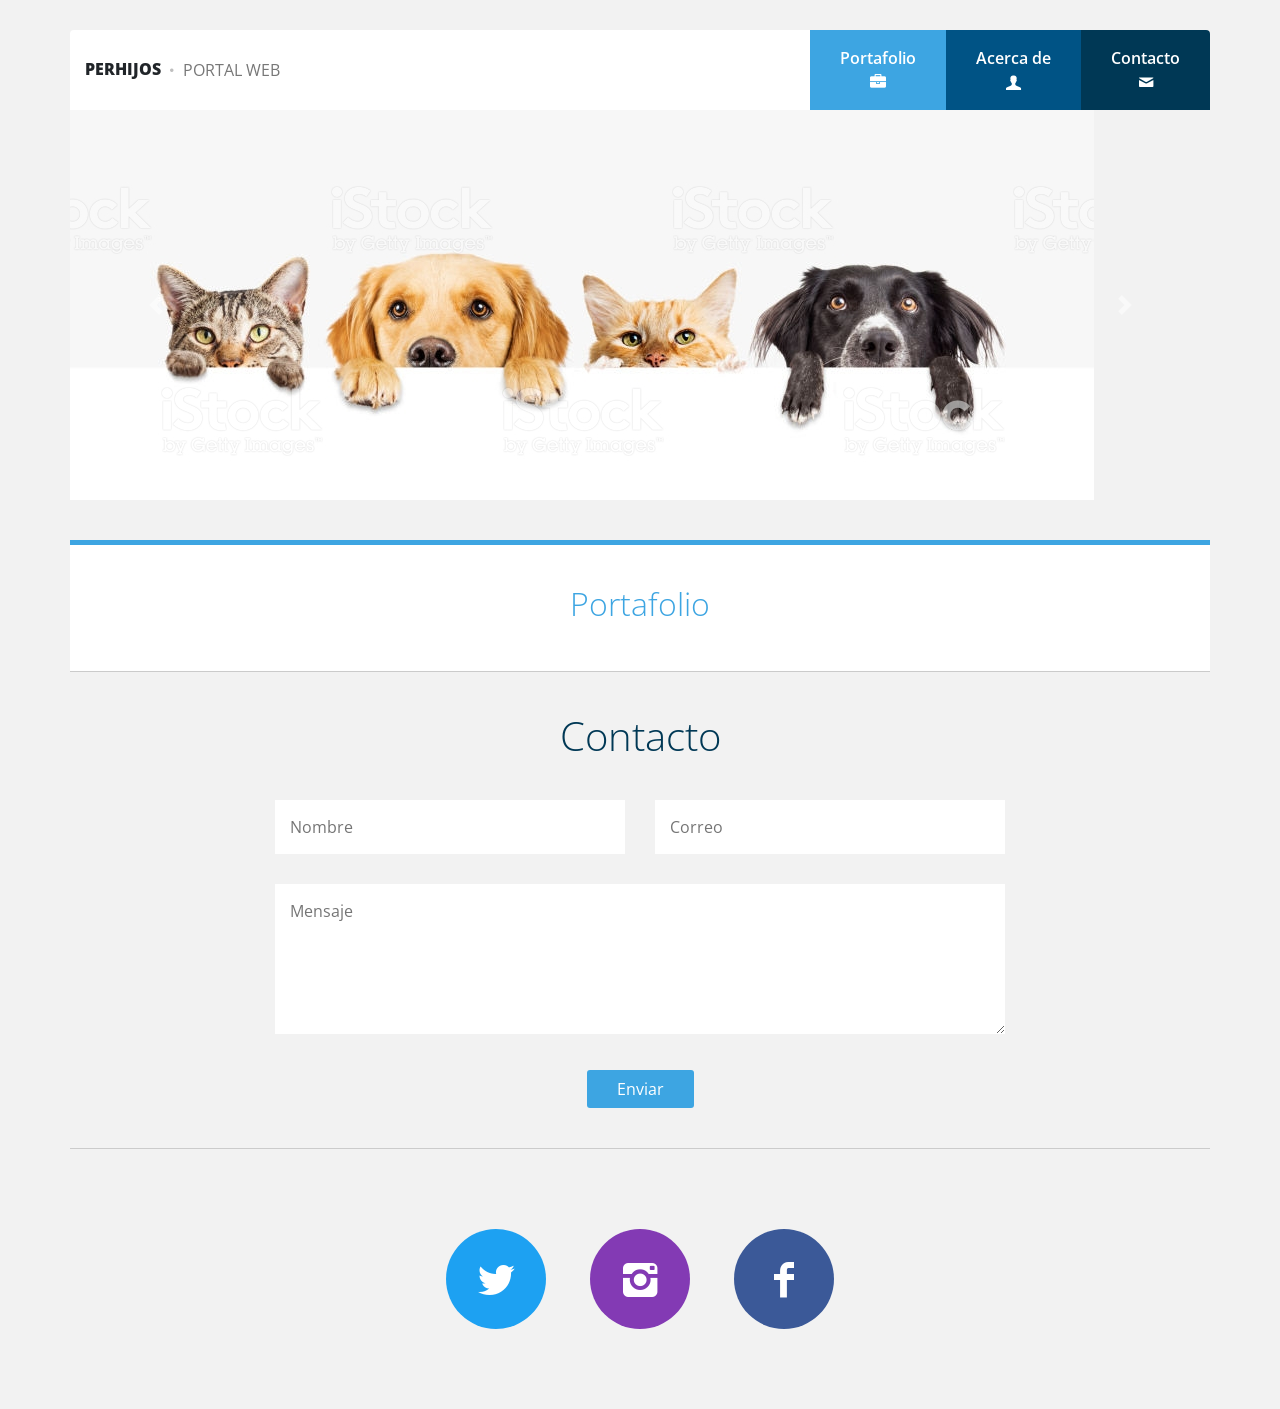
==== public/portafolio/index.html @ da68a255 "move portafolio" ====
<!DOCTYPE html>
<html lang="en">
<head>
	<meta charset="UTF-8">
	<meta name="viewport" content="width=device-width, initial-scale=1.0">
	<title>Potal Web PerHijos</title>
	<link rel="stylesheet" href="css/bootstrap.min.css">
	<link href="https://fonts.googleapis.com/css?family=Open+Sans:300,400,600,700,800" rel="stylesheet">
	<link rel="stylesheet" href="css/fontello.css">
	<link rel="stylesheet" href="css/estilos.css">
</head>
<body>
	<header>
		<div class="container">
			<!-- Logo + Menu -->
			<div class="nav row rounded-top align-items-strech justify-content-between">
				<!-- Logotipo -->
				<div class="col-md-12 col-lg logo d-flex align-items-center justify-content-center justify-content-lg-start">
					<h2>PerHijos</h2>
					<span class="icono icon-dot"></span>
					<p>PORTAL WEB</p>
				</div>

				<!-- Menu -->
				<nav class="col-md-12 col-lg-auto menu d-flex align-items-stretch flex-wrap flex-sm-nowrap">
					<a href="#" class="c-1 d-flex align-items-center">
						<div class="d-flex flex-column text-center">
							<span>Portafolio</span>
							<i class="icono icon-briefcase"></i>
						</div>
					</a>
					<a href="#" class="c-2 d-flex align-items-center">
						<div class="d-flex flex-column text-center">
							<span>Acerca de</span>
							<i class="icono icon-user"></i>
						</div>
					</a>
					<a href="#" class="c-3 d-flex align-items-center">
						<div class="d-flex flex-column text-center">
							<span>Contacto</span>
							<i class="icono icon-mail"></i>
						</div>
					</a>
				</nav>
			</div>

			<!-- Slider -->
			<div class="row slider">
				<div class="col">
					<div class="carousel slide" id="slider" data-ride="carousel">
						<ol class="carousel-indicators">
							<li data-target="#slider" data-slide-to="0" class="active"></li>
							<li data-target="#slider" data-slide-to="1"></li>
							<li data-target="#slider" data-slide-to="2"></li>
						</ol>
						<div class="carousel-inner">
							<div class="carousel-item active">
								<img src="img/slide1.jpg" alt="Slide #1" class="d-block img-fluid">
							</div>
							<div class="carousel-item">
								<img src="img/slide2.jpg" alt="Slide #2" class="d-block img-fluid">
							</div>
							<div class="carousel-item">
								<img src="img/slide3.jpg" alt="Slide #3" class="d-block img-fluid">
							</div>
						</div>

						<a href="#slider" class="carousel-control-prev" data-slide="prev">
							<span class="carousel-control-prev-icon" aria-hidden="true"></span>
							<span class="sr-only">Anterior</span>
						</a>
						<a href="#slider" class="carousel-control-next" data-slide="next">
							<span class="carousel-control-next-icon" aria-hidden="true"></span>
							<span class="sr-only">Siguiente</span>
						</a>
					</div>
				</div>
			</div>
		</div>
	</header>

	<main>
		<div class="container">
			<!-- Seccion Portafolio -->
			<div class="row portafolio">
				<div class="col">
					<h2 class="titulo">Portafolio</h2>
					<div class="row galeria justify-content-center">
						<!--<div class="contenedor-imagen col-6 col-lg-4">
							<a href="#" data-toggle="modal" data-target="#modal">
								<img src="img/img-1.jpg" class="img-fluid imagen" alt="">
							</a>
						</div>
						<div class="contenedor-imagen col-12 col-lg-8">
							<a href="#" data-toggle="modal" data-target="#modal">
								<img src="img/img-2.jpg" class="img-fluid imagen" alt="">
							</a>
						</div>
						<div class="contenedor-imagen col-12 col-lg-8">
							<a href="#" data-toggle="modal" data-target="#modal">
								<img src="img/img-3.jpg" class="img-fluid imagen" alt="">
							</a>
						</div>
						<div class="contenedor-imagen col-6 col-lg-4">
							<a href="#" data-toggle="modal" data-target="#modal">
								<img src="img/img-4.jpg" class="img-fluid imagen" alt="">
							</a>
						</div>
						<div class="contenedor-imagen col-6 col-lg-4">
							<a href="#" data-toggle="modal" data-target="#modal">
								<img src="img/img-5.jpg" class="img-fluid imagen" alt="">
							</a>
						</div>
						<div class="contenedor-imagen col-6 col-lg-4">
							<a href="#" data-toggle="modal" data-target="#modal">
								<img src="img/img-6.jpg" class="img-fluid imagen" alt="">
							</a>
						</div>
						<div class="contenedor-imagen col-6 col-lg-4">
							<a href="#" data-toggle="modal" data-target="#modal">
								<img src="img/img-7.jpg" class="img-fluid imagen" alt="">
							</a>
						</div>

						<!-- Ventana Modal 
						<div class="modal fade" id="modal">
							<div class="modal-dialog d-flex justify-content-center align-items-center">
								<div class="modal-content">
									<img src="img/img-1.jpg" alt="" id="imagen-modal" class="">
								</div>
							</div>
						</div>-->
					</div>
				</div>
			</div>

			<!-- Seccion Acerca de 
			<div class="row acerca-de align-items-center">
				<div class="col-12 col-lg-4 foto">
					<img src="img/foto.jpg" class="rounded-circle img-fluid" alt="">
					<p class="nombre">Carlos Arturo</p>
				</div>
				<div class="col-12 col-lg-8 info">
					<h2 class="titulo">Acerca de</h2>
					<p class="resumen">Lorem ipsum dolor sit amet, consectetur adipisicing elit, sed do eiusmod
					tempor incididunt ut labore et dolore magna aliqua.</p>
					<p class="resumen">Lorem ipsum dolor sit amet, consectetur adipisicing elit, sed do eiusmod
					tempor incididunt ut labore et dolore magna aliqua.</p>

					<p class="label">HTML</p>
					<div class="progress">
						<div class="progress-bar" style="width:95%;">95%</div>
					</div>

					<p class="label">CSS</p>
					<div class="progress">
						<div class="progress-bar" style="width:100%;">100%</div>
					</div>

					<p class="label">Javascript</p>
					<div class="progress">
						<div class="progress-bar" style="width:85%;">85%</div>
					</div>
				</div>
			</div>-->

			<!-- Seccion de Contacto -->
			<div class="row contacto justify-content-center">
				<div class="col-12 col-lg-8">
					<h2 class="titulo">Contacto</h2>
					<form action="" class="formulario">
						<div class="form-group row">
							<div class="col-12 col-md-6">
								<input type="text" name="" id="" placeholder="Nombre">
							</div>
							<div class="col-12 col-md-6">
								<input type="email" name="" id="" placeholder="Correo">
							</div>
						</div>
						<textarea name="" id="" placeholder="Mensaje"></textarea>
						<div class="form-group d-flex justify-content-center">
							<input type="submit" class="boton" value="Enviar">
						</div>
					</form>
				</div>
			</div>
		</div>
	</main>
	
	<footer>
		<div class="container">
			<div class="row redes-sociales justify-content-center">
				<div class="col-auto">
					<a href="#" class="icono icon-twitter twitter"></a>
					<a href="#" class="icono icon-instagram instagram"></a>
					<a href="#" class="icono icon-facebook facebook"></a>
				</div>
			</div>
		</div>
	</footer>
	
	<script src="js/jquery-3.3.1.min.js"></script>
	<script src="js/popper.min.js"></script>
	<script src="js/bootstrap.min.js"></script>
	<script src="js/scripts.js"></script>
</body>
</html>
---- public/portafolio/css/fontello.css ----
@font-face {
  font-family: 'fontello';
  src: url('../font/fontello.eot?84089686');
  src: url('../font/fontello.eot?84089686#iefix') format('embedded-opentype'),
       url('../font/fontello.woff2?84089686') format('woff2'),
       url('../font/fontello.woff?84089686') format('woff'),
       url('../font/fontello.ttf?84089686') format('truetype'),
       url('../font/fontello.svg?84089686#fontello') format('svg');
  font-weight: normal;
  font-style: normal;
}
/* Chrome hack: SVG is rendered more smooth in Windozze. 100% magic, uncomment if you need it. */
/* Note, that will break hinting! In other OS-es font will be not as sharp as it could be */
/*
@media screen and (-webkit-min-device-pixel-ratio:0) {
  @font-face {
    font-family: 'fontello';
    src: url('../font/fontello.svg?84089686#fontello') format('svg');
  }
}
*/
 
 [class^="icon-"]:before, [class*=" icon-"]:before {
  font-family: "fontello";
  font-style: normal;
  font-weight: normal;
  speak: none;
 
  display: inline-block;
  text-decoration: inherit;
  width: 1em;
  margin-right: .2em;
  text-align: center;
  /* opacity: .8; */
 
  /* For safety - reset parent styles, that can break glyph codes*/
  font-variant: normal;
  text-transform: none;
 
  /* fix buttons height, for twitter bootstrap */
  line-height: 1em;
 
  /* Animation center compensation - margins should be symmetric */
  /* remove if not needed */
  margin-left: .2em;
 
  /* you can be more comfortable with increased icons size */
  /* font-size: 120%; */
 
  /* Font smoothing. That was taken from TWBS */
  -webkit-font-smoothing: antialiased;
  -moz-osx-font-smoothing: grayscale;
 
  /* Uncomment for 3D effect */
  /* text-shadow: 1px 1px 1px rgba(127, 127, 127, 0.3); */
}
 
.icon-dot:before { content: '\e800'; } /* '' */
.icon-user:before { content: '\e801'; } /* '' */
.icon-mail:before { content: '\e802'; } /* '' */
.icon-briefcase:before { content: '\e803'; } /* '' */
.icon-twitter:before { content: '\f309'; } /* '' */
.icon-facebook:before { content: '\f30c'; } /* '' */
.icon-instagram:before { content: '\f32d'; } /* '' */
---- public/portafolio/css/estilos.css ----
body {
	background: #f2f2f2;
	font-family: 'Open Sans', sans-serif;
}

header {
	margin-top: 30px;
}

header .nav {
	min-height: 80px;
	overflow: hidden;
	background: #fff;
}

/* --- LOGO --- */
header .logo h2,
header .logo span,
header .logo p {
	font-size: 16px;
	display: inline-block;
	margin: 0;
}

header .logo h2 {
	font-weight: 800;
	text-transform: uppercase;
}

header .logo .icono { color:#bfbfbf; }

header .logo p { color: #777777; }

/* --- MENU --- */
header .menu {
	padding: 0;
}

header .menu a {
	display: block;
	padding: 0 30px;
	text-decoration: none;
	color: #fff;
}

header .menu a div span {
	font-weight: 600;
}

header .menu .c-1 { background: #3da5e2; }
header .menu .c-2 { background: #005385; }
header .menu .c-3 { background: #003855; }

header .menu .c-1:hover { background: #1ba0ef; }
header .menu .c-2:hover { background: #00426a; }
header .menu .c-3:hover { background: #002d44; }

/* --- SLIDER --- */
.slider {
	margin-bottom: 40px;
}

.slider .col {
	padding: 0;
}

/* --- PORTAFOLIO --- */
.portafolio {
	background: #fff;
	border-top: 5px solid #3da5e2;
	padding: 0 20px;
}

.portafolio .titulo {
	padding: 40px 0;
	text-align: center;
	color: #3da5e2;
	font-family: 'Open Sans', sans-serif;
	font-weight: 300;
}

.portafolio .galeria .contenedor-imagen {
	margin-bottom: 40px;
	max-height: 180px;
	overflow: hidden;
}

.portafolio .galeria .contenedor-imagen a {
	background: #3da5e2;
	display: inline-block;
}

.portafolio .galeria .contenedor-imagen:hover img {
	opacity: .3;
}

.portafolio .modal-dialog {
	margin: 0px auto;
	height: 100%;
	max-width: 1000px;
}

.portafolio .modal-content {
	width: auto;
}

/* --- ACERCA DE --- */
.acerca-de {
	padding: 30px;
	margin-bottom: 40px;
}

.acerca-de .foto {
	text-align: center;
}

.acerca-de .foto img {
	margin-bottom: 30px;
}

.acerca-de .foto .nombre {
	color: #545454;
	font-weight: 300;
	font-size: 18px;
	letter-spacing: 2px;
}

.acerca-de .info .titulo {
	color: #005385;
	font-family: 'Open Sans', sans-serif;
	font-weight: 300;
	font-size: 40px;
	margin-bottom: 30px;
}

.acerca-de .info .resumen {
	letter-spacing: 1px;
}

.acerca-de .info .label {
	font-size: 18px;
	font-weight: 600;
	color: #005385;
	margin-bottom: 10px;
}

.acerca-de .info .progress {
	background: #005385;
	border-radius: 0;
	margin-bottom: 15px;
	height: 25px;
}

.acerca-de .info .progress .progress-bar {
	background: #3da5e2;
	line-height: 25px;
	text-align: left;
	padding-left: 20px;
}

/* --- CONTACTO --- */
.contacto {
	padding: 40px 0;
	border-top: 1px solid #cbcbcb;
	border-bottom: 1px solid #cbcbcb;
	margin-bottom: 40px;
}

.contacto .titulo {
	color: #003855;
	font-family: 'Open Sans', sans-serif;
	font-weight: 300;
	font-size: 40px;
	margin-bottom: 40px;
	text-align: center;
}

.contacto .form-group {
	margin-bottom: 0;
}

.formulario input[type="text"],
.formulario input[type="email"],
.formulario textarea {
	padding: 15px;
	border: none;
	width: 100%;
	font-family: 'Open Sans', sans-serif;
	margin-bottom: 30px;
}

.formulario textarea {
	height: 150px;
	min-height: 150px;
	max-height: 250px;
}

.formulario .boton {
	background: #3da5e2;
	border: none;
	padding: 7px 30px;
	color: #fff;
	font-family: 'Open Sans', sans-serif;
	cursor: pointer;
	width: auto;
	border-radius: 3px;
}

.formulario .boton:hover {
	background: #1BA0EF;
}

/* --- FOOTER --- */
.redes-sociales {
	padding: 40px 0;
	margin-bottom: 40px;
}

.redes-sociales .icono {
	width: 100px;
	height: 100px;
	font-size: 40px;
	line-height: 100px;
	color: #fff;
	text-align: center;
	background: #cbcbcb;
	display: inline-block;
	margin: 0px 20px;
	text-decoration: none;
	border-radius: 100px;
	transition: all .3s ease;
}

.redes-sociales .twitter {background: #1da1f2;}
.redes-sociales .instagram {background: #833ab4;}
.redes-sociales .facebook {background: #3b5998;}


/* --- MEDIAQUERIES ---  */

/* Dispositivo xl */
@media screen and (max-width:1199px) {}

/* Dispositivo lg */
@media screen and (max-width:991px) {
	.logo {
		height: 76px;
	}

	.menu {
		min-height: 76px;
	}

	.menu a {
		width: 100%;
	}

	.menu a div {
		width: 100%;
	}

	.portafolio .galeria .contenedor-imagen:nth-child(1) {order:1;}
	.portafolio .galeria .contenedor-imagen:nth-child(2) {order:3;}
	.portafolio .galeria .contenedor-imagen:nth-child(3) {order:6;}
	.portafolio .galeria .contenedor-imagen:nth-child(4) {order:2;}
	.portafolio .galeria .contenedor-imagen:nth-child(5) {order:5;}
	.portafolio .galeria .contenedor-imagen:nth-child(6) {order:4;}
	.portafolio .galeria .contenedor-imagen:nth-child(7) {order:7;}

	.modal .modal-dialog {
		width: 90%;
	}

	.modal .modal-dialog .modal-content img {
		width: 100%;
	}
}

/* Dispositivo md */
@media screen and (max-width:767px) {}

/* Dispositivo sm */
@media screen and (max-width:575px) {
	header {
		margin-top: 0;
	}

	header .logo h2, 
	header .logo p {
		font-size: 12px;
	}
}
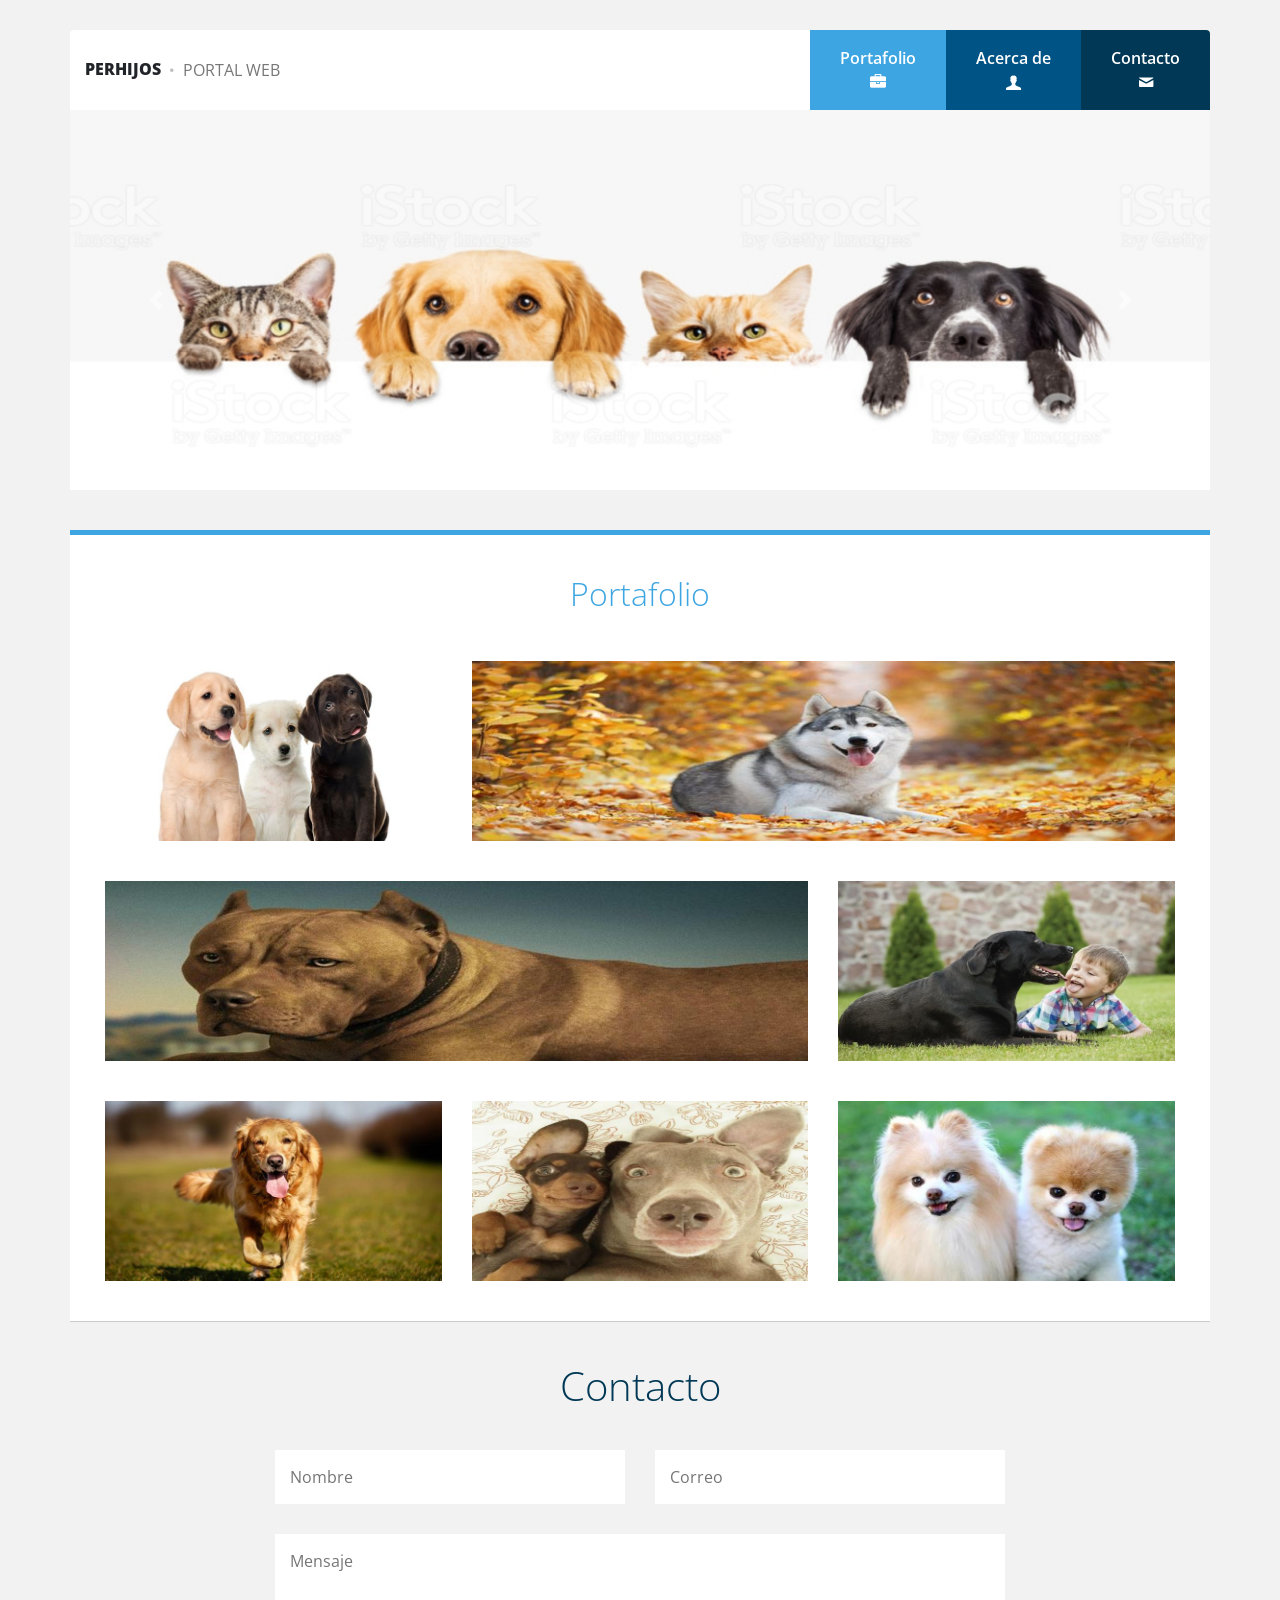
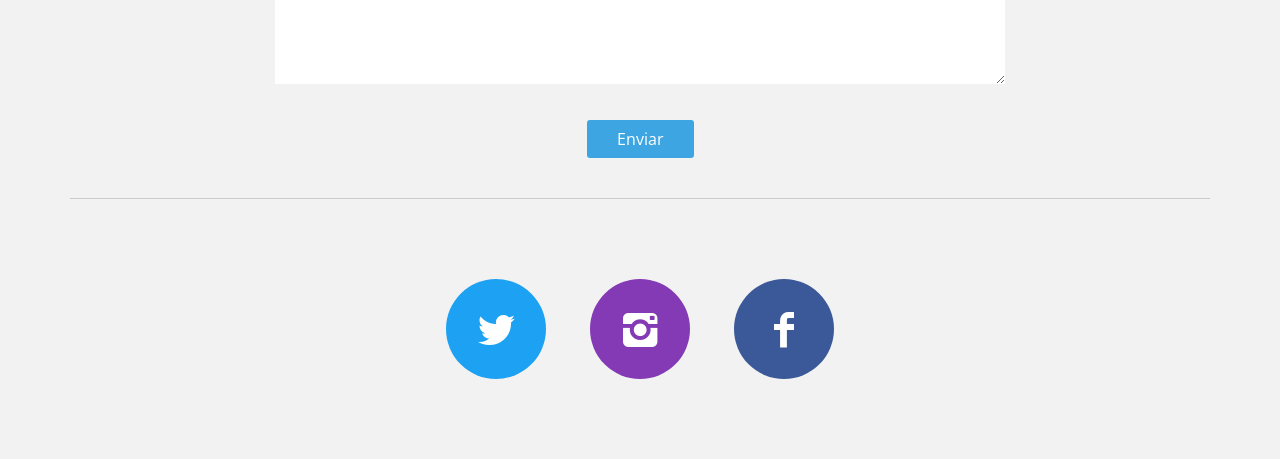
==== commit 6ace7e0e: "Merge branch 'master' of https://github.com/ybarrantes/proyecto_integracion_continua" ====
--- a/public/portafolio/index.html
+++ b/public/portafolio/index.html
@@ -55,13 +55,13 @@
 						</ol>
 						<div class="carousel-inner">
 							<div class="carousel-item active">
-								<img src="img/slide1.jpg" alt="Slide #1" class="d-block img-fluid">
+								<img src="img/slide1.png" alt="Slide #1" class="d-block img-fluid">
 							</div>
 							<div class="carousel-item">
 								<img src="img/slide2.jpg" alt="Slide #2" class="d-block img-fluid">
 							</div>
 							<div class="carousel-item">
-								<img src="img/slide3.jpg" alt="Slide #3" class="d-block img-fluid">
+								<img src="img/slide3.png" alt="Slide #3" class="d-block img-fluid">
 							</div>
 						</div>
 
@@ -86,7 +86,7 @@
 				<div class="col">
 					<h2 class="titulo">Portafolio</h2>
 					<div class="row galeria justify-content-center">
-						<!--<div class="contenedor-imagen col-6 col-lg-4">
+						<div class="contenedor-imagen col-6 col-lg-4">
 							<a href="#" data-toggle="modal" data-target="#modal">
 								<img src="img/img-1.jpg" class="img-fluid imagen" alt="">
 							</a>
@@ -122,14 +122,14 @@
 							</a>
 						</div>
 
-						<!-- Ventana Modal 
+						<!-- Ventana Modal -->
 						<div class="modal fade" id="modal">
 							<div class="modal-dialog d-flex justify-content-center align-items-center">
 								<div class="modal-content">
 									<img src="img/img-1.jpg" alt="" id="imagen-modal" class="">
 								</div>
 							</div>
-						</div>-->
+						</div>
 					</div>
 				</div>
 			</div>
--- a/public/portafolio/css/estilos.css
+++ b/public/portafolio/css/estilos.css
@@ -64,6 +64,11 @@
 	padding: 0;
 }
 
+.slider .col .carousel-inner{
+	height: 390 px;
+	width: 1024 px;
+}
+
 /* --- PORTAFOLIO --- */
 .portafolio {
 	background: #fff;
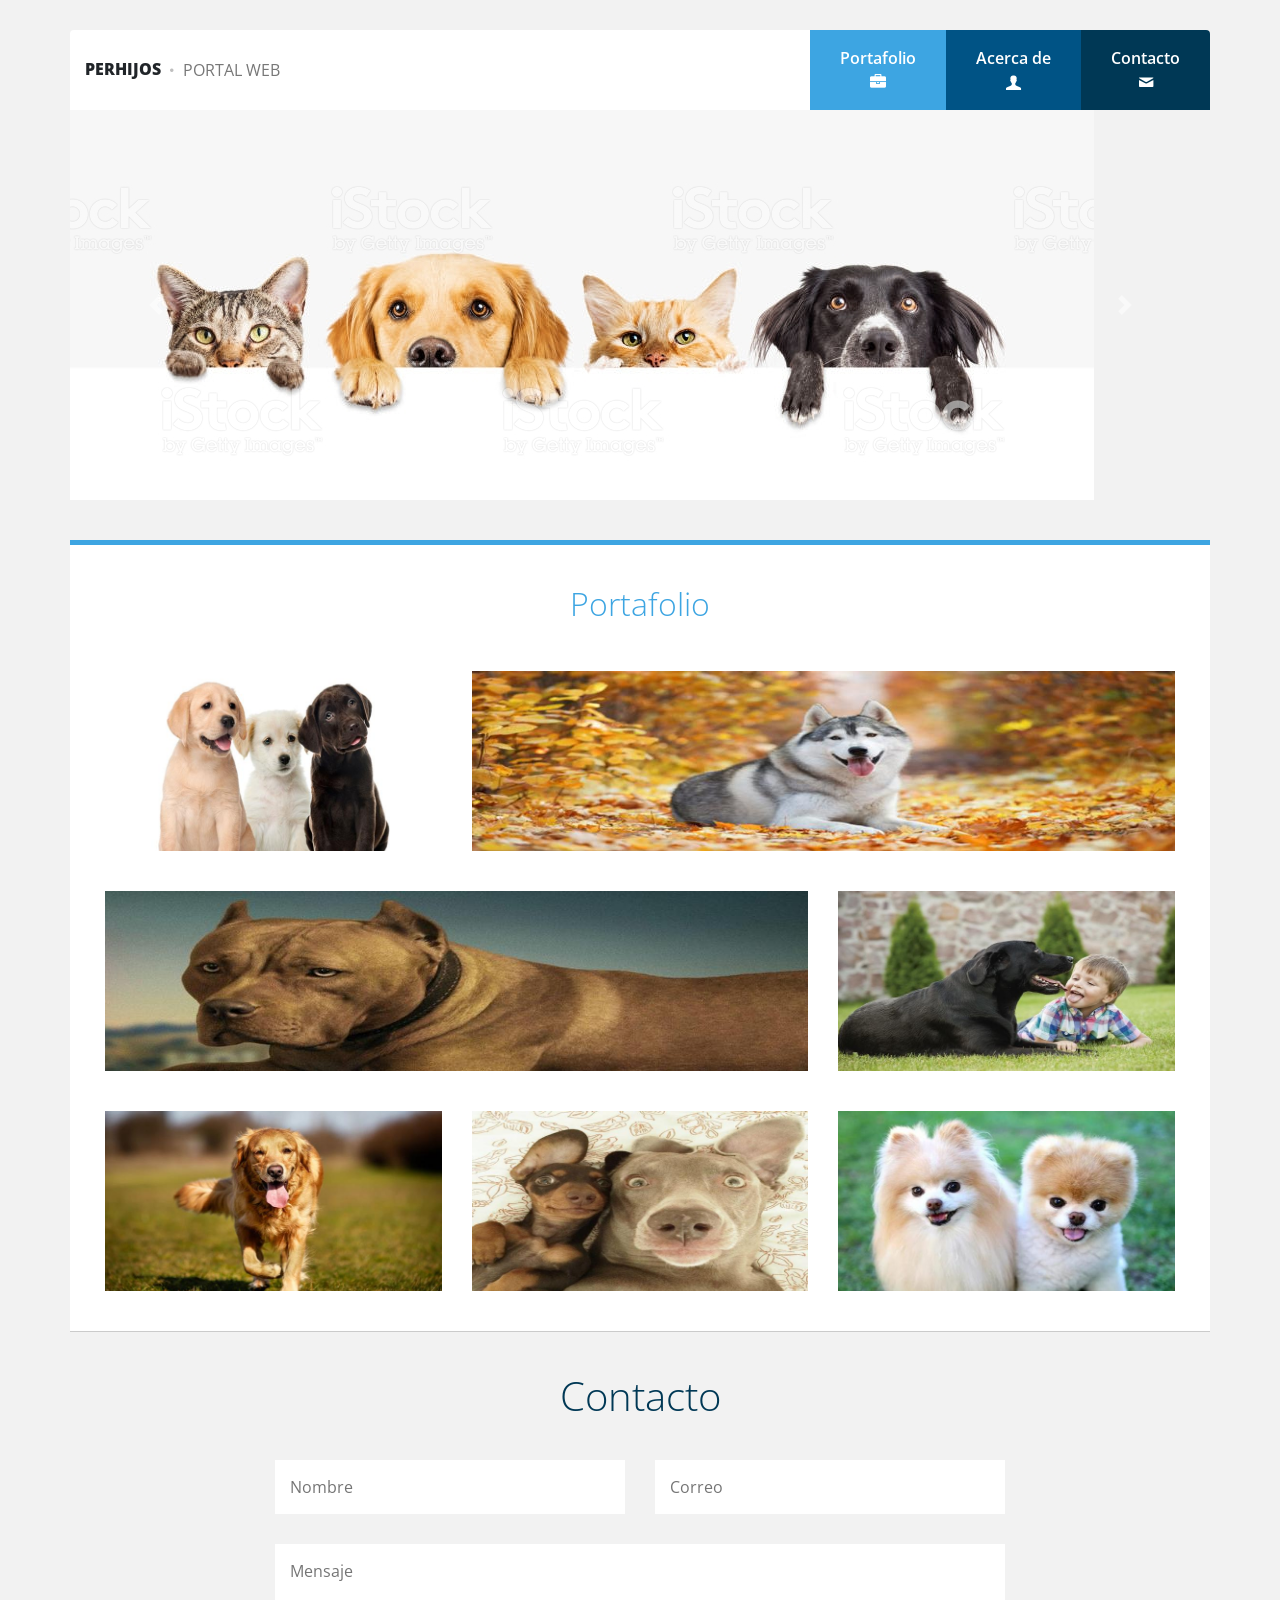
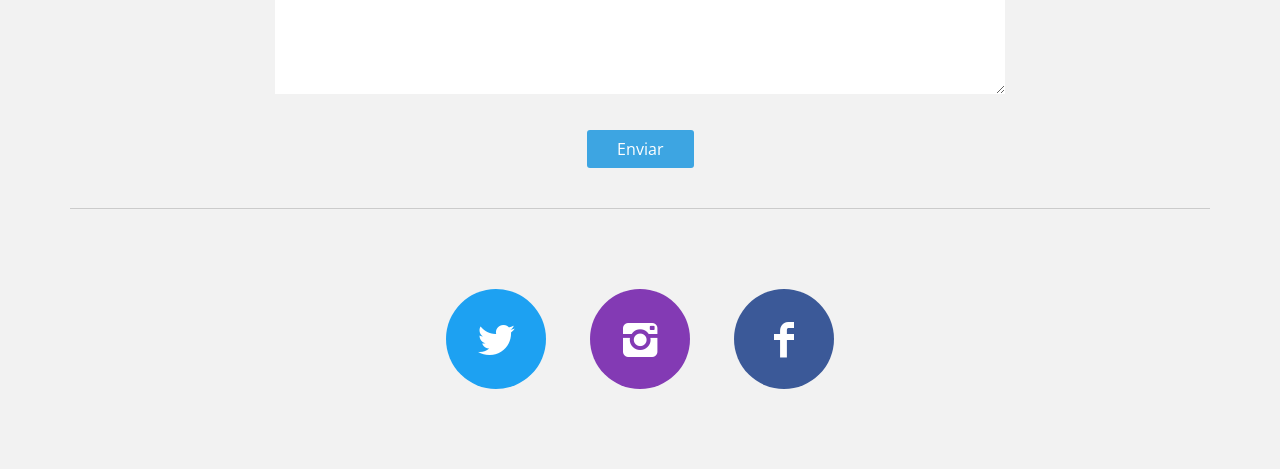
==== commit bcb9e97b: "creacion del Portafolio la creacion insertando las imagenes del portafolio. Taller y entrega 2" ====
--- a/public/portafolio/index.html
+++ b/public/portafolio/index.html
@@ -55,13 +55,13 @@
 						</ol>
 						<div class="carousel-inner">
 							<div class="carousel-item active">
-								<img src="img/slide1.png" alt="Slide #1" class="d-block img-fluid">
+								<img src="img/slide1.jpg" alt="Slide #1" class="d-block img-fluid">
 							</div>
 							<div class="carousel-item">
 								<img src="img/slide2.jpg" alt="Slide #2" class="d-block img-fluid">
 							</div>
 							<div class="carousel-item">
-								<img src="img/slide3.png" alt="Slide #3" class="d-block img-fluid">
+								<img src="img/slide3.jpg" alt="Slide #3" class="d-block img-fluid">
 							</div>
 						</div>
 
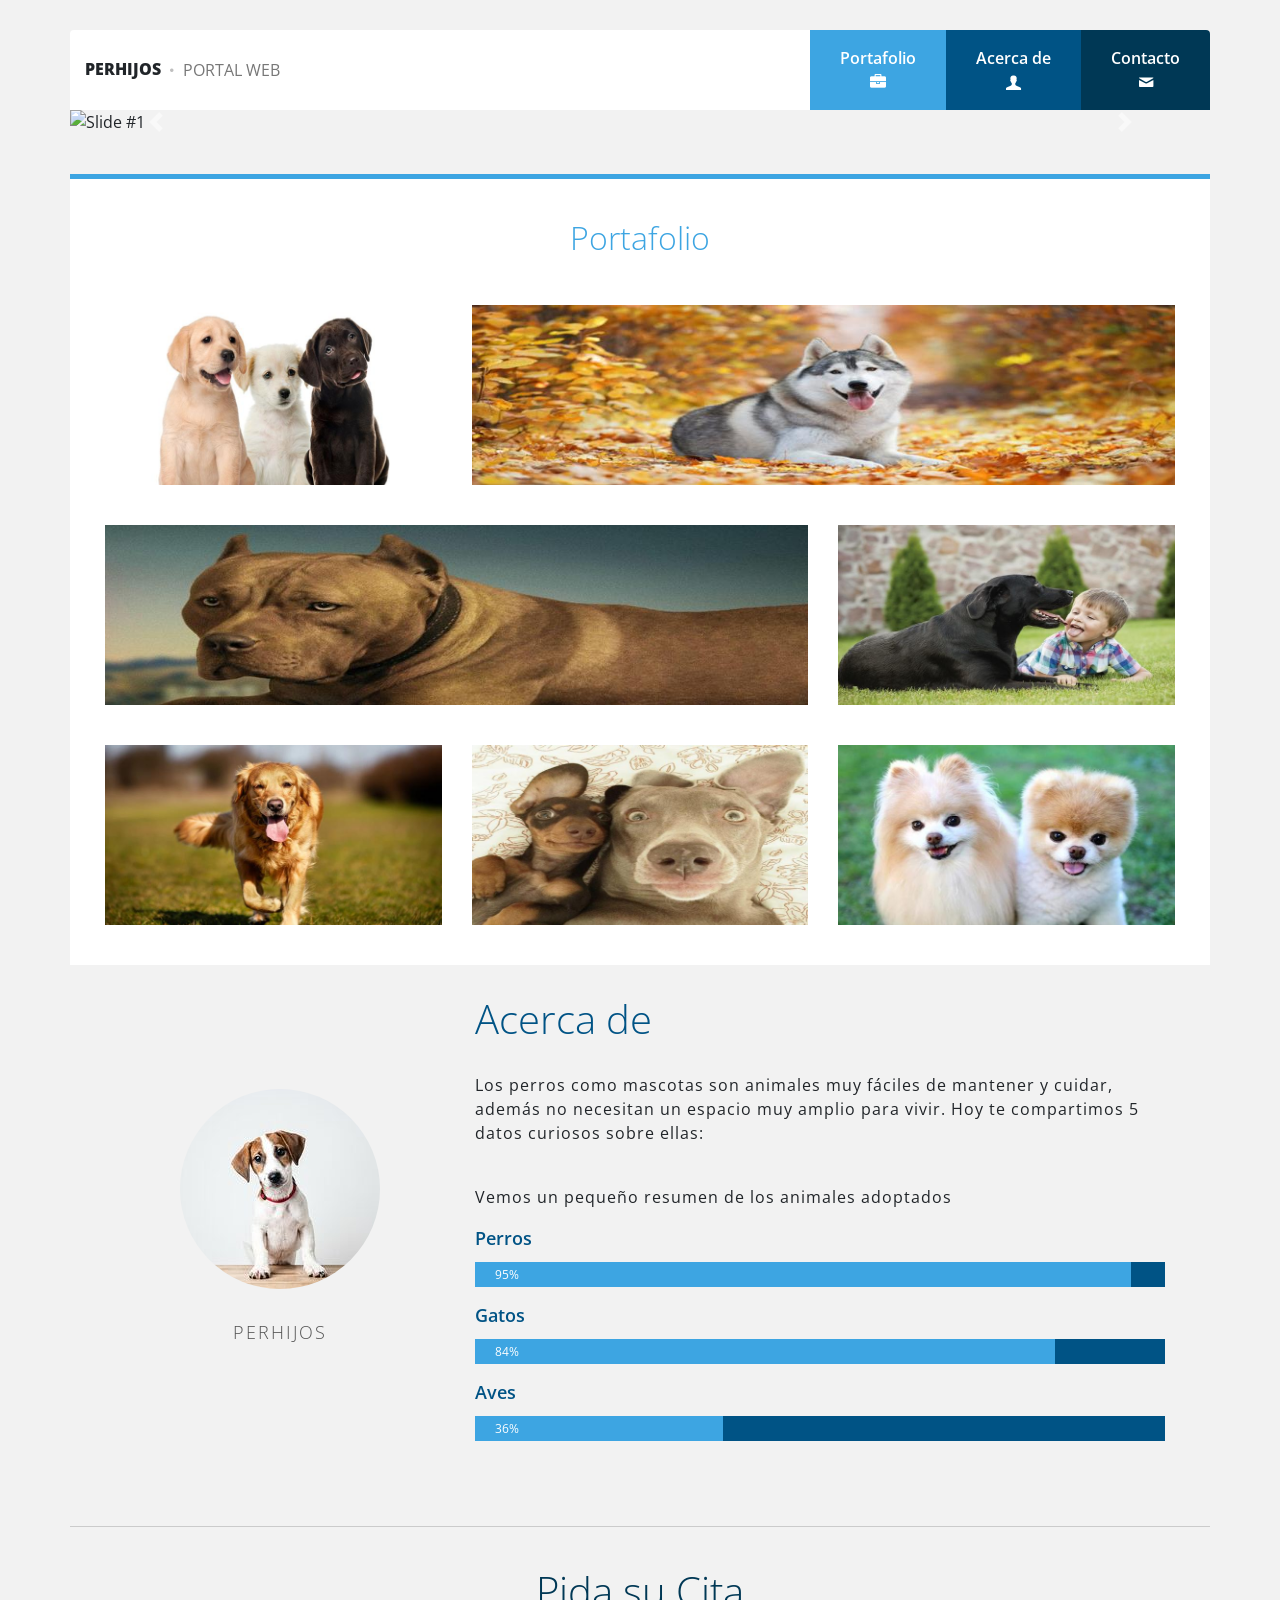
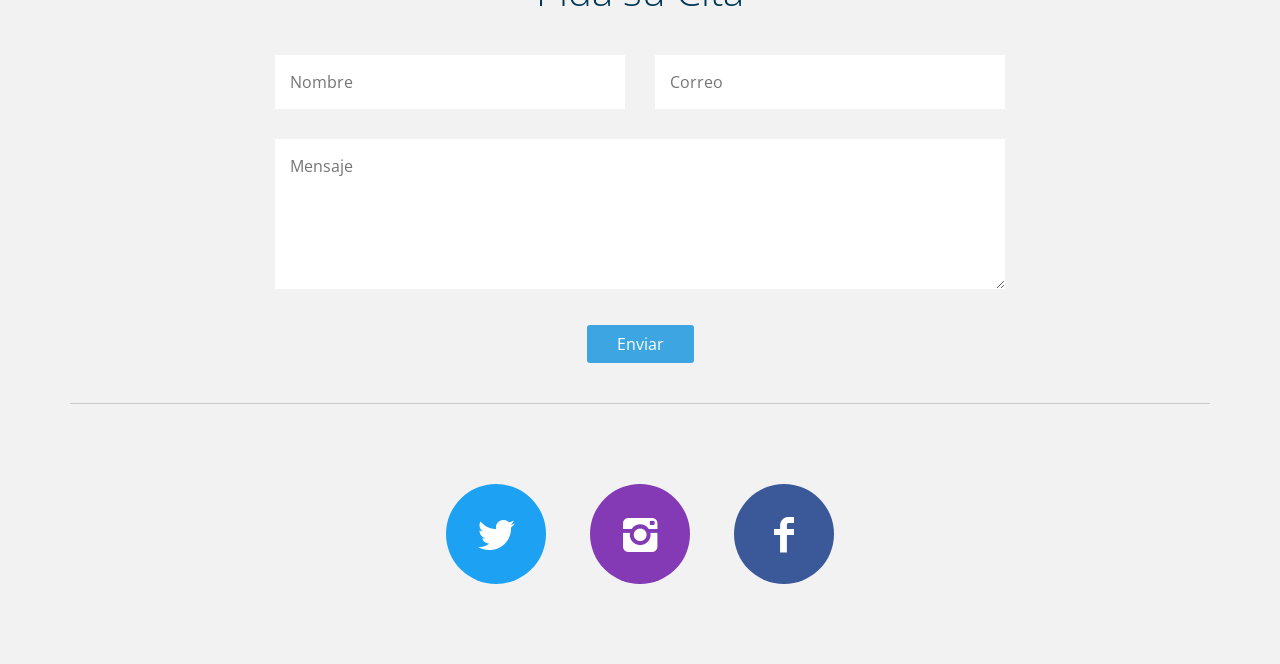
==== commit 2fbf437a: "Ultimas mejoras del proyecto las ultimas mejoras del proyecto de integracion continua" ====
--- a/public/portafolio/index.html
+++ b/public/portafolio/index.html
@@ -23,19 +23,19 @@
 
 				<!-- Menu -->
 				<nav class="col-md-12 col-lg-auto menu d-flex align-items-stretch flex-wrap flex-sm-nowrap">
-					<a href="#" class="c-1 d-flex align-items-center">
+					<a href="#portafolio" class="c-1 d-flex align-items-center" >
 						<div class="d-flex flex-column text-center">
 							<span>Portafolio</span>
 							<i class="icono icon-briefcase"></i>
 						</div>
 					</a>
-					<a href="#" class="c-2 d-flex align-items-center">
+					<a href="#acerca" class="c-2 d-flex align-items-center">
 						<div class="d-flex flex-column text-center">
 							<span>Acerca de</span>
 							<i class="icono icon-user"></i>
 						</div>
 					</a>
-					<a href="#" class="c-3 d-flex align-items-center">
+					<a href="#contacto" class="c-3 d-flex align-items-center">
 						<div class="d-flex flex-column text-center">
 							<span>Contacto</span>
 							<i class="icono icon-mail"></i>
@@ -82,7 +82,7 @@
 	<main>
 		<div class="container">
 			<!-- Seccion Portafolio -->
-			<div class="row portafolio">
+			<div class="row portafolio" id="portafolio">
 				<div class="col">
 					<h2 class="titulo">Portafolio</h2>
 					<div class="row galeria justify-content-center">
@@ -134,40 +134,41 @@
 				</div>
 			</div>
 
-			<!-- Seccion Acerca de 
-			<div class="row acerca-de align-items-center">
+			<!-- Seccion Acerca de -->
+			<div id="acerca" class="row acerca-de align-items-center">
 				<div class="col-12 col-lg-4 foto">
 					<img src="img/foto.jpg" class="rounded-circle img-fluid" alt="">
-					<p class="nombre">Carlos Arturo</p>
+					<p class="nombre">PERHIJOS</p>
 				</div>
 				<div class="col-12 col-lg-8 info">
 					<h2 class="titulo">Acerca de</h2>
-					<p class="resumen">Lorem ipsum dolor sit amet, consectetur adipisicing elit, sed do eiusmod
-					tempor incididunt ut labore et dolore magna aliqua.</p>
-					<p class="resumen">Lorem ipsum dolor sit amet, consectetur adipisicing elit, sed do eiusmod
-					tempor incididunt ut labore et dolore magna aliqua.</p>
-
-					<p class="label">HTML</p>
+					<p class="resumen">Los perros como mascotas son animales muy fáciles de mantener 
+					y cuidar, además no necesitan un espacio muy amplio para vivir.
+					Hoy te compartimos 5 datos curiosos sobre ellas:</p>
+					<br>
+					<p class="resumen">Vemos un pequeño resumen de los animales adoptados</p>
+
+					<p class="label">Perros</p>
 					<div class="progress">
 						<div class="progress-bar" style="width:95%;">95%</div>
 					</div>
 
-					<p class="label">CSS</p>
+					<p class="label">Gatos</p>
 					<div class="progress">
-						<div class="progress-bar" style="width:100%;">100%</div>
-					</div>
-
-					<p class="label">Javascript</p>
+						<div class="progress-bar" style="width:84%;">84%</div>
+					</div>
+
+					<p class="label">Aves</p>
 					<div class="progress">
-						<div class="progress-bar" style="width:85%;">85%</div>
-					</div>
-				</div>
-			</div>-->
+						<div class="progress-bar" style="width:36%;">36%</div>
+					</div>
+				</div>
+			</div>
 
 			<!-- Seccion de Contacto -->
-			<div class="row contacto justify-content-center">
+			<div id="contacto" class="row contacto justify-content-center">
 				<div class="col-12 col-lg-8">
-					<h2 class="titulo">Contacto</h2>
+					<h2 class="titulo">Pida su Cita</h2>
 					<form action="" class="formulario">
 						<div class="form-group row">
 							<div class="col-12 col-md-6">
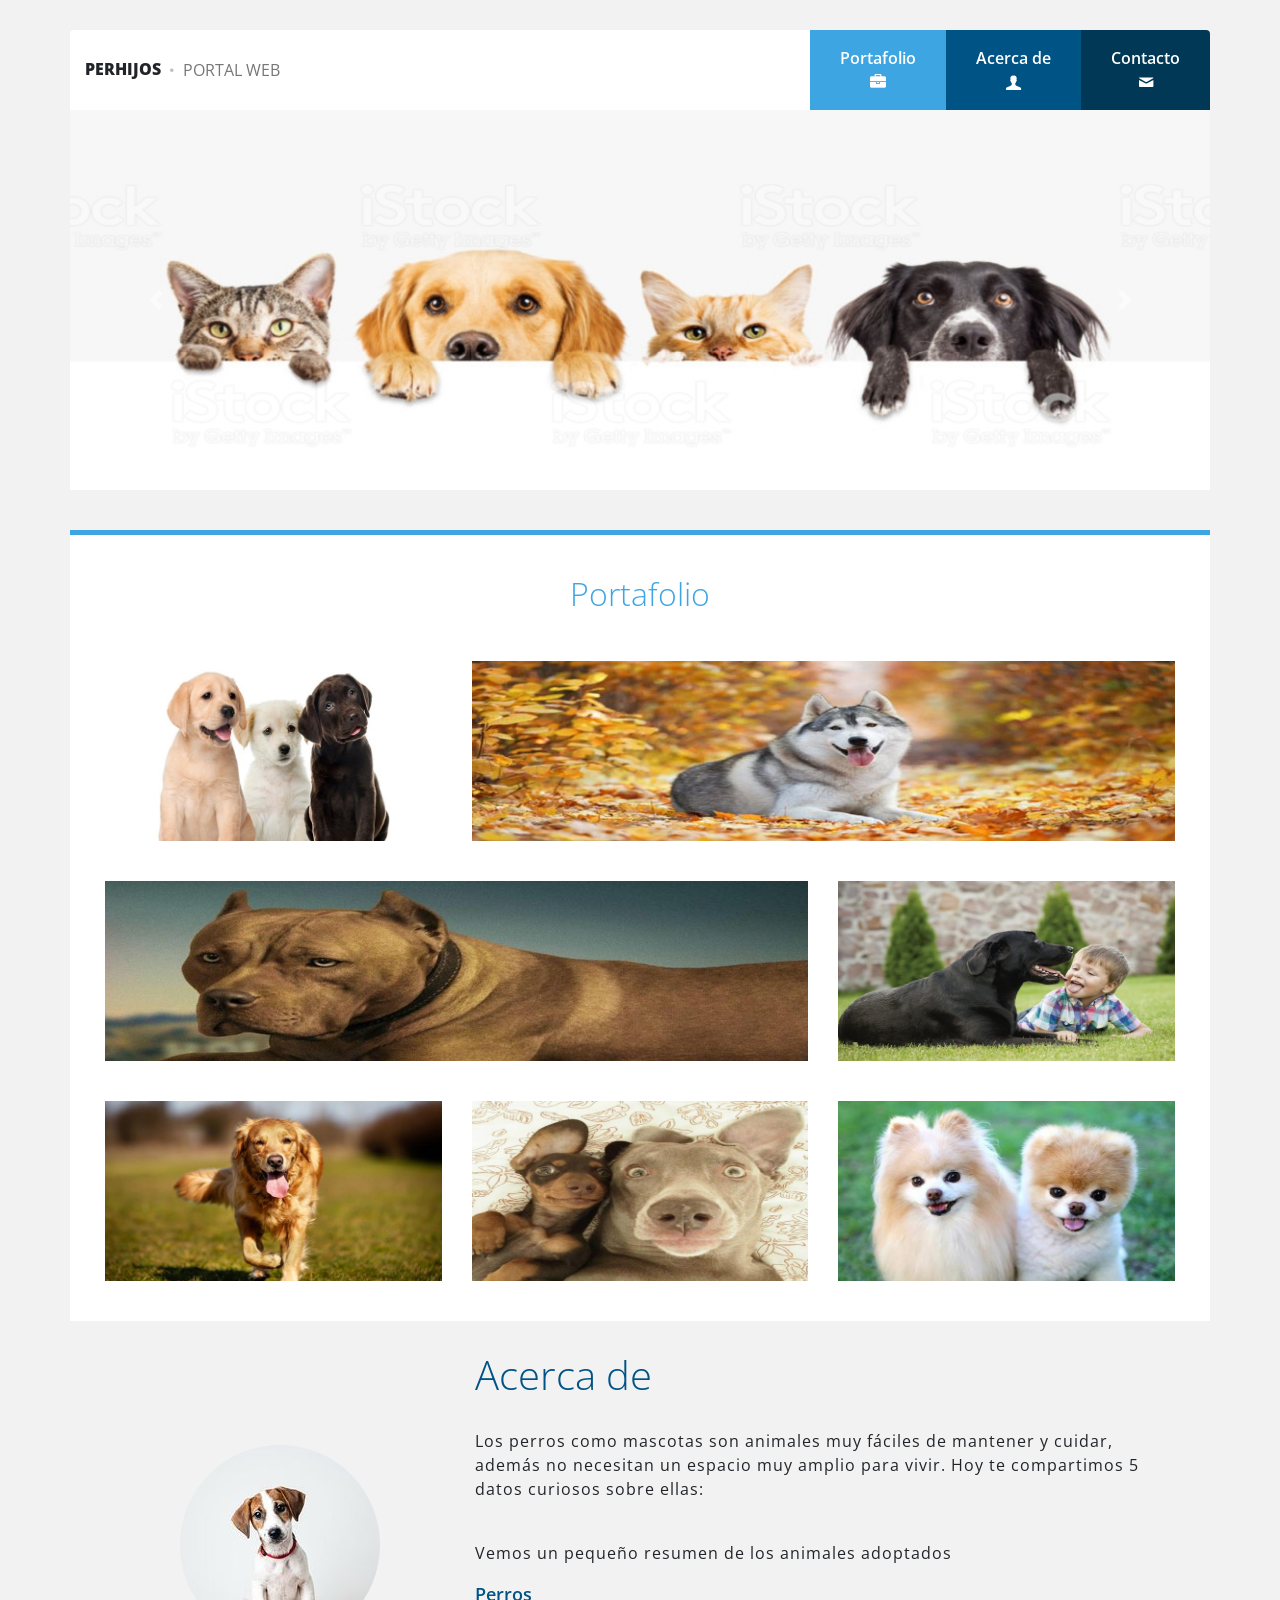
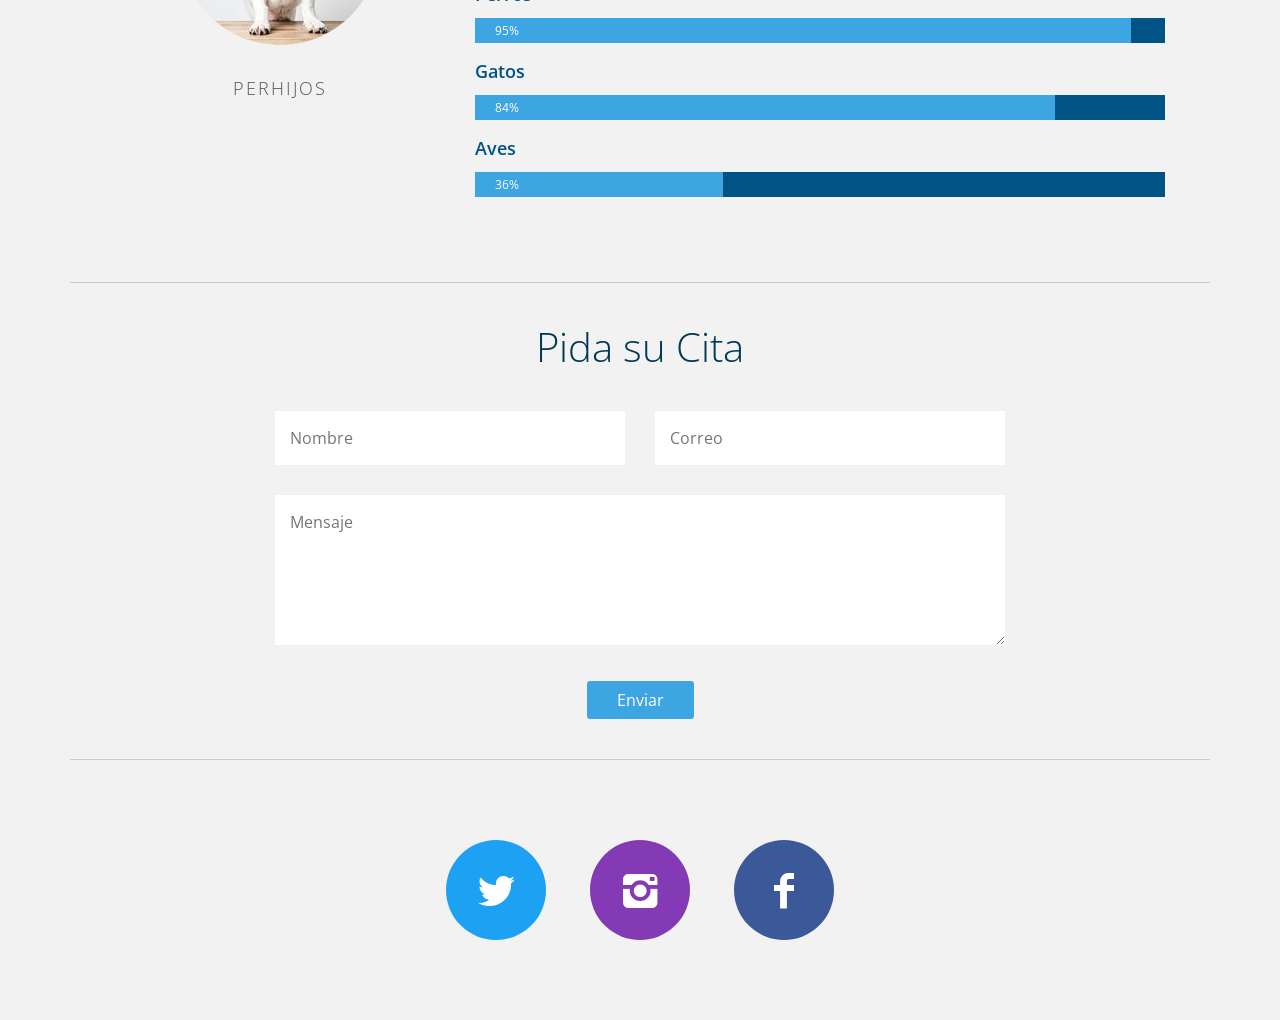
==== commit d3817a2f: "Merge pull request #1 from ybarrantes/develop test travis" ====
--- a/public/portafolio/index.html
+++ b/public/portafolio/index.html
@@ -55,13 +55,13 @@
 						</ol>
 						<div class="carousel-inner">
 							<div class="carousel-item active">
-								<img src="img/slide1.jpg" alt="Slide #1" class="d-block img-fluid">
+								<img src="img/slide1.png" alt="Slide #1" class="d-block img-fluid">
 							</div>
 							<div class="carousel-item">
 								<img src="img/slide2.jpg" alt="Slide #2" class="d-block img-fluid">
 							</div>
 							<div class="carousel-item">
-								<img src="img/slide3.jpg" alt="Slide #3" class="d-block img-fluid">
+								<img src="img/slide3.png" alt="Slide #3" class="d-block img-fluid">
 							</div>
 						</div>
 
